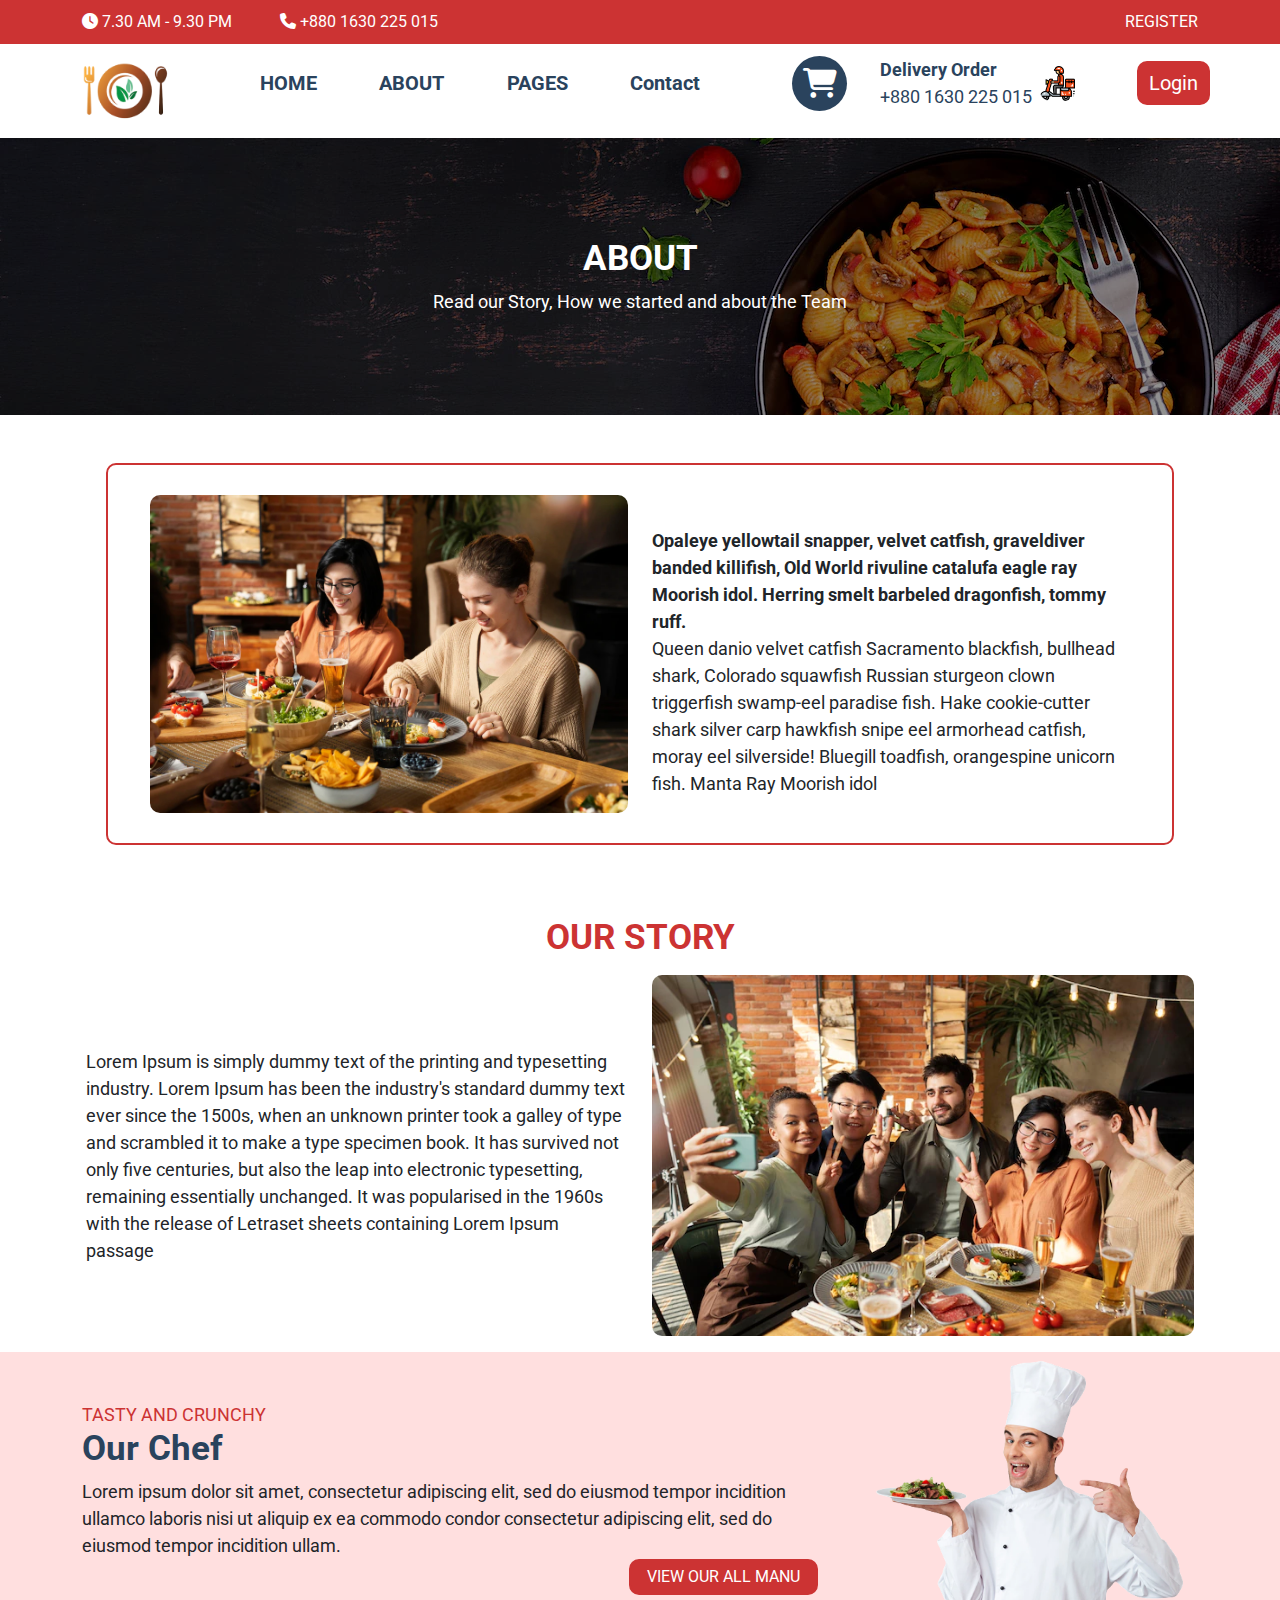
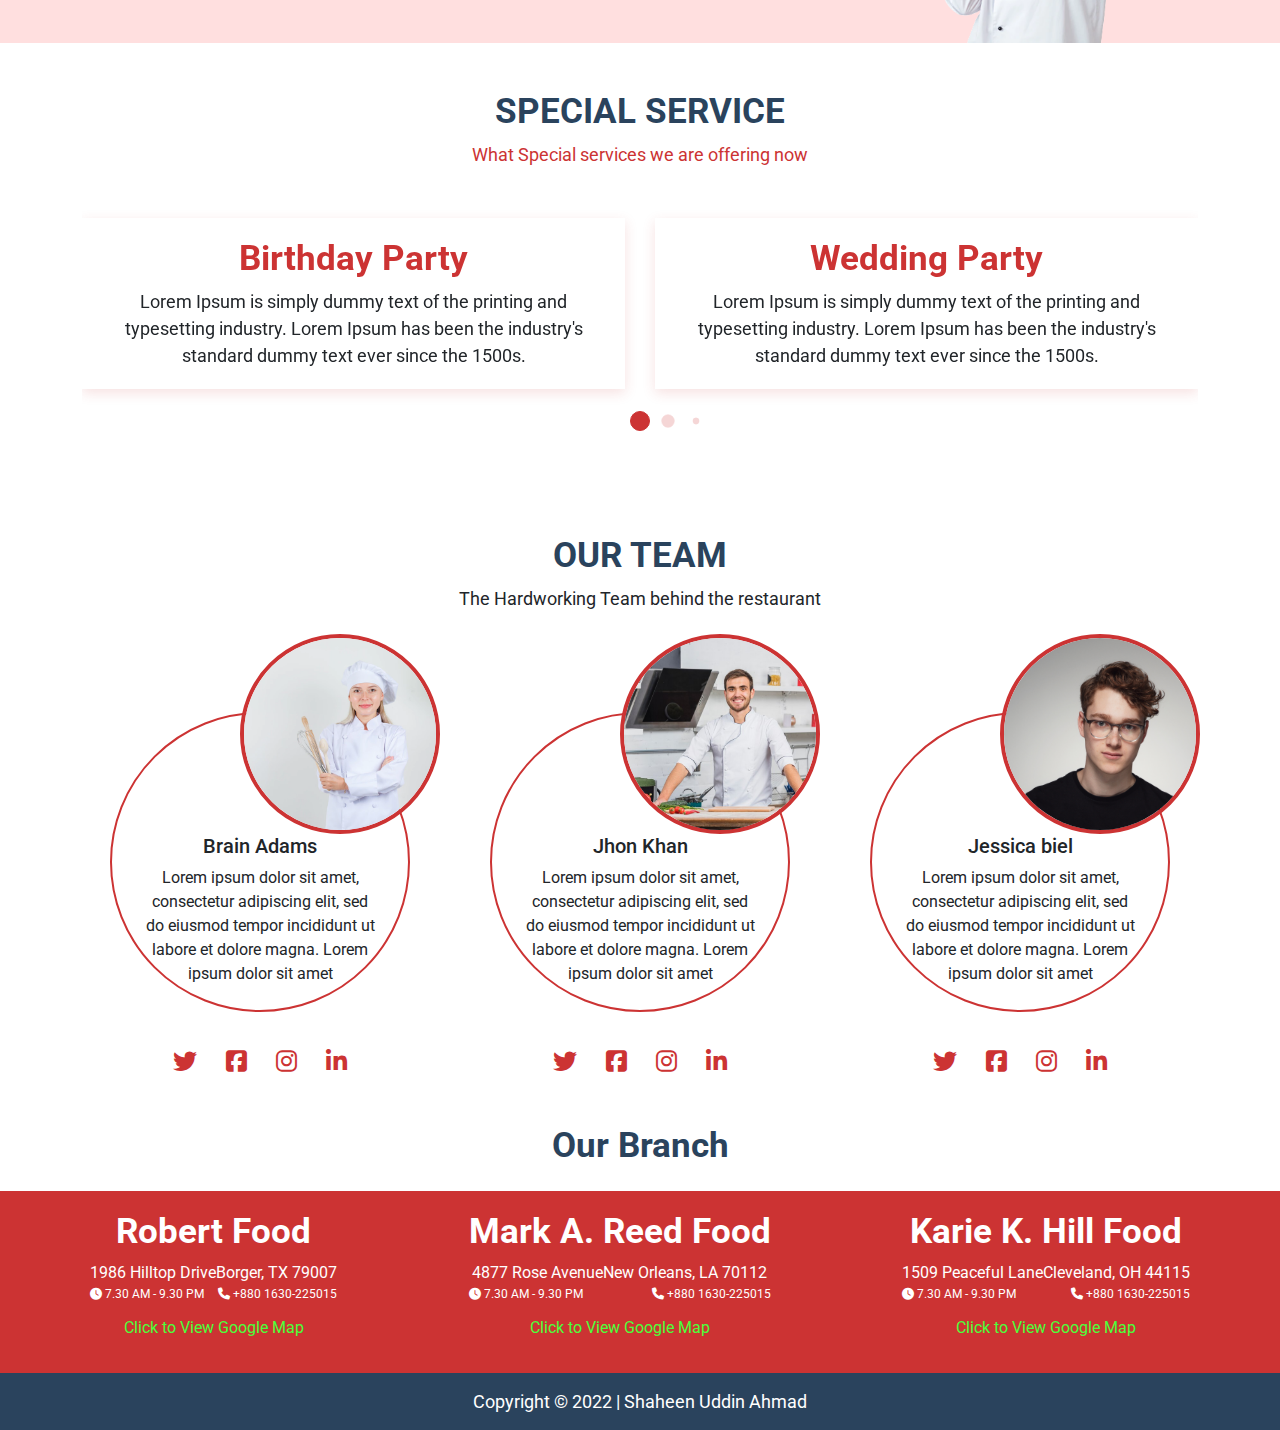
==== about.html @ 09d65389 "about page" ====
<!DOCTYPE html>
<html lang="en">

<head>
    <meta charset="UTF-8">
    <meta name="viewport" content="width=device-width, initial-scale=1.0">
    <title>Restaurant</title>
    <!-- Css  -->
    <link rel="stylesheet" href="style.css">
    <!-- Boostrap  -->
    <link href="https://cdn.jsdelivr.net/npm/bootstrap@5.3.3/dist/css/bootstrap.min.css" rel="stylesheet"
        integrity="sha384-QWTKZyjpPEjISv5WaRU9OFeRpok6YctnYmDr5pNlyT2bRjXh0JMhjY6hW+ALEwIH" crossorigin="anonymous">
    <script src="https://cdn.jsdelivr.net/npm/bootstrap@5.3.3/dist/js/bootstrap.bundle.min.js"
        integrity="sha384-YvpcrYf0tY3lHB60NNkmXc5s9fDVZLESaAA55NDzOxhy9GkcIdslK1eN7N6jIeHz"
        crossorigin="anonymous"></script>

    <!-- font Awesome  -->
    <link rel="stylesheet" href="https://cdnjs.cloudflare.com/ajax/libs/font-awesome/6.7.2/css/all.min.css"
        integrity="sha512-Evv84Mr4kqVGRNSgIGL/F/aIDqQb7xQ2vcrdIwxfjThSH8CSR7PBEakCr51Ck+w+/U6swU2Im1vVX0SVk9ABhg=="
        crossorigin="anonymous" referrerpolicy="no-referrer" />

    <!-- font family -->
    <link rel="preconnect" href="https://fonts.googleapis.com">
    <link rel="preconnect" href="https://fonts.gstatic.com" crossorigin>
    <link
        href="https://fonts.googleapis.com/css2?family=Inter:ital,opsz,wght@0,14..32,100..900;1,14..32,100..900&family=Montserrat:ital,wght@0,100..900;1,100..900&family=Roboto:ital,wght@0,100;0,300;0,400;0,500;0,700;0,900;1,100;1,300;1,400;1,500;1,700;1,900&display=swap"
        rel="stylesheet">


    <!-- swiper -->
    <link rel="stylesheet" href="https://cdn.jsdelivr.net/npm/swiper@11/swiper-bundle.min.css">
</head>

<body>
    <header class="">
        <nav class="nav-red d-none d-md-block">
            <div class="container-fluid container-lg d-flex justify-content-between">
                <div class=" d-flex ">
                    <div class="pe-5">
                        <i class="fa-solid fa-clock"></i>
                        7.30 AM - 9.30 PM

                    </div>
                    <div>
                        <i class="fa-solid fa-phone"></i>
                        +880 1630 225 015
                    </div>
                </div>
                <div class="">
                    REGISTER
                </div>
            </div>

        </nav>
        <nav class="main container-fluid container-lg">
            <div class="row py-1 px-1 px-lg-0 d-flex justify-content-between align-items-center">
                <div class="col-4 col-md-2">
                    <img src="img/logo.png" height="59px" alt="logo">
                </div>
                <div class="col-10 p-0 d-none d-md-block">
                    <ul class="d-flex justify-content-between align-items-center p-0">
                        <li>
                            <a href="#">HOME</a>
                        </li>
                        <li>
                            <a href="#">ABOUT</a>
                        </li>
                        <li>
                            <a href="#">PAGES</a>
                        </li>
                        <li>
                            <a href="#">Contact</a>
                        </li>
                        <li>
                            <div class="shopping-icon"><i class="fa-solid fa-cart-shopping fa-xl"></i></div>
                        </li>
                        <li>
                            <div class="d-flex align-items-center py-2">
                                <p>
                                    <b>Delivery Order</b>
                                    <br>
                                    +880 1630 225 015 &nbsp;
                                </p>
                                <img src="img/header-bike.png" height="35px" alt="">
                            </div>
                        </li>

                        <li>
                            <button class="btn-main">
                                Login
                            </button>
                        </li>
                    </ul>
                </div>
                <div class="col-2 text-end d-block d-md-none">
                    <i class="fa-solid fa-bars fa-2xl" style="color: #cc3333;" id="show"></i>
                    <i class="fa-solid fa-x fa-2xl" style="color: #cc3333;" id="hide"></i>
                </div>
            </div>
            <div class="mobile-nav  text-start" id="mobileNav">
                <div class="links d-flex flex-column">
                    <a href="#" class="active">HOME</a>
                    <a href="#Catagories">ABOUT</a>
                    <a href="#Menu">PAGES</a>
                    <a href="#Service">CONTACT</a>

                </div>
            </div>
        </nav>
    </header>
    <section class="about-hero container-fluid text-center">
        <div class="dull">
            <h3>
                ABOUT
            </h3>
            <p>Read our Story, How we started and about the Team</p>
        </div>
    </section>

    <section class="about-text container-fluid container-lg p-3 p-md-5">
        <div class="data-row row d-flex align-items-center">
            <div class="col-12 col-md-6 text-center">
                <img src="img/about-text.png" width="100%" alt="">
            </div>
            <div class="col-12 col-md-6 d-flex flex-column align-items-center justify-content-around pt-3">
                <p>
                    <b>
                        Opaleye yellowtail snapper, velvet catfish, graveldiver banded killifish, Old World rivuline
                        catalufa eagle ray Moorish idol. Herring smelt barbeled dragonfish, tommy ruff.
                    </b>

                </p>
                <p>
                    Queen danio velvet catfish Sacramento blackfish, bullhead shark, Colorado squawfish Russian sturgeon
                    clown triggerfish swamp-eel paradise fish. Hake cookie-cutter shark silver carp hawkfish snipe eel
                    armorhead catfish, moray eel silverside! Bluegill toadfish, orangespine unicorn fish. Manta Ray
                    Moorish idol
                </p>
            </div>
        </div>
    </section>

    <section class="story container-fluid container-lg p-3">
        <h3 class="red text-center py-2">
            OUR STORY
        </h3>
        <div class="row  d-flex align-items-center">
            <div class="col-12 col-md-6">
                <p>

                    Lorem Ipsum is simply dummy text of the printing and typesetting industry. Lorem Ipsum has been the
                    industry's standard dummy text ever since the 1500s, when an unknown printer took a galley of type
                    and
                    scrambled it to make a type specimen book. It has survived not only five centuries, but also the
                    leap
                    into electronic typesetting, remaining essentially unchanged. It was popularised in the 1960s with
                    the
                    release of Letraset sheets containing Lorem Ipsum passage
                </p>
            </div>
            <div class="col-12 col-md-6 text-center py-3 py-md-0">
                <img src="img/about-story.png" width="100%" alt="">
            </div>
        </div>
    </section>


    <section class="about-Chef  container-fluid  ">
        <div class="container-lg">
            <div class="row d-flex align-items-center">
                <div class=" col-12 col-md-8 py-3">

                    <p class="red">
                        TASTY AND CRUNCHY
                    </p>
                    <h3>Our Chef</h3>
                    <p>
                        Lorem ipsum dolor sit amet, consectetur adipiscing elit, sed do eiusmod tempor incidition
                        ullamco laboris nisi ut aliquip ex ea commodo condor consectetur adipiscing elit, sed do eiusmod
                        tempor incidition ullam.
                    </p>
                    <div class="text-end">
                        <button class="btn-main  py-1 px-3">VIEW OUR ALL MANU</button>
                    </div>
                </div>
                <div class="col-12 col-md-4 text-center">
                    <img src="img/about-Chef.png" width="100%" alt="">
                </div>
            </div>
        </div>
    </section>



    <section class="about-service container-fluid container-lg py-3 py-5">
        <h3 class="text-center ">
            SPECIAL SERVICE
        </h3>
        <p class="text-center red">
            What Special services we are offering now
        </p>
        <div class="slider-wrapper swiper">
            <!-- Swiper Container -->
            <div class="swiper-wrapper">
                <!-- Slides -->
                <div class="swiper-slide">
                    <div class="card-service">
                        <h3 class="red">
                            Birthday Party
                        </h3>
                        <p>
                            Lorem Ipsum is simply dummy text of the printing and typesetting industry. Lorem Ipsum has
                            been the industry's standard dummy text ever since the 1500s.
                        </p>
                    </div>
                </div>
                <div class="swiper-slide">
                    <div class="card-service">
                        <h3 class="red">
                            Wedding Party
                        </h3>
                        <p>
                            Lorem Ipsum is simply dummy text of the printing and typesetting industry. Lorem Ipsum has
                            been the industry's standard dummy text ever since the 1500s.
                        </p>
                    </div>
                </div>
                <div class="swiper-slide">
                    <div class="card-service">
                        <h3 class="red">
                            Birthday Party
                        </h3>
                        <p>
                            Lorem Ipsum is simply dummy text of the printing and typesetting industry. Lorem Ipsum has
                            been the industry's standard dummy text ever since the 1500s.
                        </p>
                    </div>
                </div>
                <div class="swiper-slide">
                    <div class="card-service">
                        <h3 class="red">
                            Wedding Party
                        </h3>
                        <p>
                            Lorem Ipsum is simply dummy text of the printing and typesetting industry. Lorem Ipsum has
                            been the industry's standard dummy text ever since the 1500s.
                        </p>
                    </div>
                </div>
            </div>


            <!-- Pagination -->
            <div class="swiper-pagination"></div>
        </div>
    </section>



    <section class="about-team container-fluid container-lg py-3 py-md-5 text-center">
        <h3>OUR TEAM</h3>
        <p>The Hardworking Team behind the restaurant</p>
        <div class="row">
            <div class="col-12 col-md-4 d-flex justify-content-center flex-column align-items-center">
                <div class="teamCardP">
                    <div class="cardTeam">
                        <img src="img/AboutTeam.png" alt="">
                        <div>

                            <h5>Brain Adams</h5>

                            Lorem ipsum dolor sit amet, consectetur adipiscing elit, sed do eiusmod tempor incididunt ut
                            labore et dolore magna.
                            Lorem ipsum dolor sit
                            amet

                        </div>
                    </div>
                    <div
                        class="team-Icon d-flex align-items-center justify-content-around pt-3 pt-md-5 px-2 px-md-3 px-lg-5 w-100">
                        <i class="fa-brands fa-twitter fa-xl"></i>
                        <i class="fa-brands fa-square-facebook fa-xl"></i>
                        <i class="fa-brands fa-instagram fa-xl"></i>
                        <i class="fa-brands fa-linkedin-in fa-xl"></i>
                    </div>
                </div>
            </div>
            <div class="col-12 col-md-4 d-flex justify-content-center flex-column align-items-center">
                <div class="teamCardP">
                    <div class="cardTeam">
                        <img src="img/AboutTeam2.png" alt="">
                        <div>
                            <h5>Jhon Khan</h5>
                            Lorem ipsum dolor sit amet, consectetur adipiscing elit, sed do eiusmod tempor incididunt ut
                            labore et dolore magna.
                            Lorem ipsum dolor sit
                            amet
                        </div>
                    </div>
                    <div
                        class="team-Icon d-flex align-items-center justify-content-around pt-3 pt-md-5 px-2 px-md-3 px-lg-5 w-100">
                        <i class="fa-brands fa-twitter fa-xl"></i>
                        <i class="fa-brands fa-square-facebook fa-xl"></i>
                        <i class="fa-brands fa-instagram fa-xl"></i>
                        <i class="fa-brands fa-linkedin-in fa-xl"></i>
                    </div>
                </div>
            </div>
            <div class="col-12 col-md-4 d-flex justify-content-center flex-column align-items-center">
                <div class="teamCardP">

                    <div class="cardTeam">
                        <img src="img/AboutTeam3.png" alt="">
                        <div>
                            <h5>Jessica biel</h5>
                            Lorem ipsum dolor sit amet, consectetur adipiscing elit, sed do eiusmod tempor incididunt ut
                            labore et dolore magna.
                            Lorem ipsum dolor sit
                            amet
                        </div>
                    </div>
                    <div
                        class="team-Icon d-flex align-items-center justify-content-around pt-3 pt-md-5 px-2 px-md-3 px-lg-5 w-100">
                        <i class="fa-brands fa-twitter fa-xl"></i>
                        <i class="fa-brands fa-square-facebook fa-xl"></i>
                        <i class="fa-brands fa-instagram fa-xl"></i>
                        <i class="fa-brands fa-linkedin-in fa-xl"></i>
                    </div>
                </div>
            </div>

        </div>
    </section>


    <section class="">
        <h3 class="text-center py-3">Our Branch</h3>

        <div class="container-fluid branch">
            <div class="container-lg">
                <div class="d-flex justify-content-between flex-column flex-md-row">
                    <div class="text-center px-2">
                        <h3>Robert Food</h3>
                        <b>1986 Hilltop DriveBorger, TX 79007</b>
                        <div class="d-flex justify-content-between">
                            <p>
                                <i class="fa-solid fa-clock"></i> 7.30 AM - 9.30 PM
                            </p>
                            <p><i class="fa-solid fa-phone"></i> +880 1630-225015</p>
                        </div>
                        <a href="https://maps.app.goo.gl/DvCQ8Ajrg6sqxT3f6">Click to View Google Map</a>
                    </div>
                    <div class="text-center px-2">
                        <h3>Mark A. Reed Food</h3>
                        <b>4877 Rose AvenueNew Orleans, LA 70112</b>
                        <div class="d-flex justify-content-between">
                            <p>
                                <i class="fa-solid fa-clock"></i> 7.30 AM - 9.30 PM
                            </p>
                            <p><i class="fa-solid fa-phone"></i> +880 1630-225015</p>
                        </div>
                        <a href="https://maps.app.goo.gl/DvCQ8Ajrg6sqxT3f6">Click to View Google Map</a>
                    </div>
                    <div class="text-center px-2">
                        <h3>Karie K. Hill Food</h3>
                        <b>1509 Peaceful LaneCleveland, OH 44115</b>
                        <div class="d-flex justify-content-between">
                            <p>
                                <i class="fa-solid fa-clock"></i> 7.30 AM - 9.30 PM
                            </p>
                            <p><i class="fa-solid fa-phone"></i> +880 1630-225015</p>
                        </div>
                        <a href="https://maps.app.goo.gl/DvCQ8Ajrg6sqxT3f6">Click to View Google Map</a>
                    </div>
                </div>
            </div>
        </div>
    </section>
    <footer>
        <p>Copyright © 2022 | Shaheen Uddin Ahmad</p>
    </footer>





    <script src="https://cdn.jsdelivr.net/npm/swiper@11/swiper-bundle.min.js"></script>
    <script src="script.js"></script>
</body>

</html>
---- style.css ----
*:not(i) {
    font-family: "Roboto", serif !important;
    padding: 0;
    margin: 0;
}

:root {
    --secondColor: #2A435D;
    --red: #CC3333;
}

.nav-red {
    background-color: var(--red);
    padding: 10px 5px;
}

.nav-red div {
    color: #fff;
}

.index p,
li {
    margin-bottom: 0px !important;
    font-size: 20px;
    color: var(--secondColor);
}

nav ul li {
    list-style-type: none;
}

nav ul li a {
    text-decoration: none;
    color: var(--secondColor);
    font-size: 20px;
    font-weight: 700;
}

nav .shopping-icon {
    height: 55px;
    width: 55px;
    display: flex;
    align-items: center;
    justify-content: center;
    background-color: var(--secondColor);
    color: #fff;
    border-radius: 50%;
    position: relative;
    left: 30px;
}

.mobile-nav,
#hide {
    display: none;
}

.mobile-nav {
    z-index: 99999999999;
    background-color: #ffffff3f;
    
}

.mobile-nav a {
    font-size: 20px;
    font-weight: 700;
    color: var(--red);
    text-decoration: none;
    padding: 10px 20px;
    border-bottom: 1px solid #f3a5a541;
}

.btn-main {
    background-color: var(--red);
    padding: 5px 10px;
    color: #fff;
    border: none;
    border-radius: 10px;
    border: 2px solid var(--red);
    transition: all 0.5s ;
}
.btn-main:hover{
    color: var(--red);
    border: 2px solid var(--red);
    background-color: transparent;
}
.red {
    color: var(--red) !important;
}

.hero h2 {
    font-size: 45px;
}

.btn-order {
    font-size: 24px;
    font-weight: 600;
}

.hero-icons i {
    color: var(--red);
    padding: 10px;
    font-size: 35px !important;
}

h3 {
    font-size: 35px !important;
    font-weight: 700 !important;
    color: var(--secondColor) !important;
}

.cards-popular {
    padding-top: 10px;
    display: grid;
    grid-template-columns: repeat(5, 1fr);
    gap: 16px;
}

img {
    border-radius: 10px;

}

.cards-popular img {
    height: 120px !important;
    object-fit: cover;
    object-position: center;
}

ul {
    padding: 0px 0px !important;
}

.highest li {
    list-style-type: none;
    padding: 10px 0px;
}

.highest li:before {
    font-family: "Font Awesome 6 Free";
    /* Use Font Awesome */
    content: "\2B50 ";
    /* Unicode for fa-certificate */
    font-weight: 900;
    /* Required for solid icons */
    color: var(--red);
    margin-right: 10px;
    /* Space between icon and text */
}

.cards-offer {
    padding-top: 10px;
    display: grid;
    grid-template-columns: 1fr 1.5fr 1fr;
    /* grid-template-columns: repeat(3, 1fr); */
    gap: 16px;
}

.cards-offer img {
    width: 100%;
    object-fit: cover;
}

.cards-offer div:nth-child(1) img {
    object-position: right;

}

.cards-offer div:nth-child(2) img {
    object-position: right;
}

.cards-offer div:nth-child(3) img {
    object-position: left;

}

.specials-list-btns .active {
    background-color: var(--red) !important;
    color: #fff !important;
    border: none !important;
}

.specials-list-btns div {
    padding: 5px 10px;
    width: 100%;
}

.specials-list-btns div button {
    border-left: 1px solid #2A435D !important;
    text-align: center;
    width: 100%;
    background-color: transparent;
    color: var(--red) !important;
    padding: 5px;
    border: none;
}
.specials .btn-main:hover i{
    color: var(--red) !important;
}
.specials-dish {
    border-bottom: 2px dashed var(--red);
    padding: 0px;
}

.specials-dish::after {
    content: "$25";
    font-size: 20px;
    left: 100% !important;
    bottom: 5px !important;
    color: var(--red);
    font-weight: 700;
    position: relative;
    line-height: 0px !important;
}

.specials-dish .red {
    font-size: 24px;
    line-height: 60px;
}

.specials-dish p {
    font-size: 18px;
    line-height: 0px;
}



.allTime-card {
    width: 150px;
    height: 150px;
    display: flex;
    align-items: center;
    justify-content: space-around;
    flex-direction: column;
    /* border: 1px solid #CC3333; */
    box-shadow: #cc333326 0px 4px 12px;
    border-radius: 10px;
    margin: 10px;
    padding: 5px;
    transition: all 0.8s;
}

.allTime-card:hover {
    background-color: var(--red);

}

.allTime-card p {
    font-size: 18px;
    color: var(--red);
}

.allTime-card:hover p {
    color: #fff;

}

.allTime .d-flex {
    justify-content: center;
    flex-wrap: wrap;
}

.ourRestaurant .col-md-5 .row {
    --bs-gutter-x: 0.5rem !important;
}

.ourRestaurant .icon {
    width: 120px !important;
    height: 100px !important;
    border: 3px solid var(--red);
    border-radius: 100%;
    display: flex;
    align-items: center;
    justify-content: center;
    margin: 0px 5px;
}

.ourRestaurant p {
    font-size: 16px;
}

.ourRestaurant button {
    color: var(--red);
    background-color: transparent;
    padding: 3px 8px;
    border-radius: 30px;
    font-weight: 500;
    box-shadow: #cc333356 0px 4px 12px;
    transition: all 0.5s;
    margin: 5px 10px;
    border: none;
}

.ourRestaurant button:hover {
    background-color: var(--red);
    color: #fff;
}

.delivery .order button {
    font-size: 1.5rem;
    padding: 8px 15px;
}

.best .cardBest {
    padding: 20px;
}

.best .col-md-4 .cardBest .cardImg::after {
    content: "1";
    font-size: 35px !important;
    color: #fff;
    display: flex;
    align-items: center;
    justify-content: center;
    height: 100px !important;
    width: 100px !important;
    background-color: var(--red);
    border-radius: 100%;
    position: relative;
    right: 20px !important;
}

.best .col-md-4 .cardBest .cardImg img {
    z-index: 99999;
}

.best .col-md-4 {
    padding: 5px 10px;
    font-size: 20px;
}

.best .col-md-4:nth-child(2) {
    background-color: var(--red);
}

.best .col-md-4:nth-child(2) .cardBest .cardImg::after {
    content: "2";
    background-color: #fff;

    color: var(--red);
}

.best .col-md-4:nth-child(2) .cardBest p {
    color: #fff !important;
}

.best .col-md-4:nth-child(2) .cardBest button {
    background-color: #fff;
    color: var(--red);
    padding: 5px 10px;
    border-radius: 10px;
    border: none;
}

.best .col-md-4:nth-child(3) .cardBest .cardImg::after {
    content: '3';
}





.testimonial .swiper-slide {
    text-align: center;
    display: flex;
    flex-direction: column;
    align-items: center;
    justify-content: center;
    padding: 10px;
    background-color: #f9f9f9;
    border-radius: 8px;
    box-shadow: 0 4px 6px rgba(0, 0, 0, 0.1);
    filter: blur(5px);
}

.testimonial .swiper-slide-next {
    filter: none;

}

.testimonial .swiper-slide img {
    width: 100px;
    height: 100px;
    object-fit: cover;
    border-radius: 100%;
    border: 5px solid var(--red);

}

.testimonial .swiper-slide p {
    font-size: 1rem;
    padding: 20px 0px 10px 0px;
}

.testimonial .swiper-slide .stars {
    color: var(--red);
}

.testimonial .swiper-pagination2 {
    margin: auto;
    padding-top: 30px;
}

.testimonial .swiper-pagination2 .swiper-pagination-bullet {
    width: 15px !important;
    height: 15px !important;

}

.testimonial .swiper-pagination2 .swiper-pagination-bullet-active {
    background-color: var(--red);
}


.branch {
    background-color: var(--red);
    padding: 20px;
}

.branch h3,
.branch p,
.branch b {
    color: #fff !important;
}

.branch b {
    font-weight: 400;
    font-size: 16px;
}

.branch p {
    font-size: 12px;
}

.branch a {
    color: #4BFF3C;
    text-decoration: none;
    line-height: 50px;
}

footer {}

footer p {
    padding: 15px;
    background-color: var(--secondColor);
    color: #fff;
    text-align: center;
}
.highestImg2 {
    height: 350px;
}






/* About page Css  */
.about-hero{
    background-image: url(img/ABOUT-HERO.png);
    object-fit: cover;
    object-position: left;
    --bs-gutter-x: 0rem !important;
    
}
.about-hero .dull{
    background-color: #0000006e;
    padding: 100px 0px;
}

.about-hero h3 , .about-hero p{
    color: #fff !important;

} 
.about-text .data-row{
    border:  2px solid var(--red);
    border-radius: 10px ;
    padding: 30px;
} 
p{
    font-size: 18px;
    margin-bottom: 0px !important;
}

.about-Chef{
    background-color: #FFDFDF;
}
.about-service .swiper-wrapper{
    padding: 50px 0px;
    
}
.about-service .swiper-wrapper .card-service{
    text-align: center;
    padding:20px 40px ;
    box-shadow: #cc333326 0px 4px 12px;
}
.swiper-pagination-clickable .swiper-pagination-bullet{
    width: 20px ;
    height: 20px;
    border: 1px solid var(--red) !important;
    background-color: var(--red);
}
.about-team .row{
    padding: 100px 0px 0px 0px;
}
.about-team .cardTeam{
    border: 2px solid var(--red);
    border-radius: 100%;
    text-align: center;
    height: 300px ;
    width: 300px;
}
.about-team .cardTeam img{
    width: 200px;
    height: 200px;
    bottom: 80px;
    left: 80px;
    position: relative;
    border-radius: 100%;
    border: 4px solid var(--red);
    object-fit: cover;
    object-position: center;
}
.about-team .cardTeam div{
    position: relative;
    bottom: 80px;
    padding: 0px 30px !important;
}
.about-team .team-Icon{
    color: var(--red);
}
@media screen and (min-width:991.9px) and (max-width:1200px) {
    .highestImg2 {
        height: 260px;
    }

    /* about page  */
    .about-team .cardTeam img{
        width: 190px;
        height: 190px;
    }
}

@media screen and (min-width:768px) and (max-width:992px) {
    body {
        overflow-x: hidden;
    }

    p,
    li {
        font-size: 14px;
    }

    nav .shopping-icon {
        height: 35px;
        width: 35px;
        left: 10px;
    }

    nav .shopping-icon i {
        font-size: 16px;
    }

    .hero h2 {
        font-size: 36px;
    }

    .hero p {
        padding: 20px 0px;
    }

    .highestImg2 {
        height: 100%;
        width: 80%;
    }

    .highestContent {
        display: flex;
        flex-direction: column;
        justify-content: space-evenly;
    }

    .specials-dish p {
        font-size: 14px;
    }

    .specials-dish .red {
        font-size: 20px;
        line-height: 45px;
    }

    h3 {
        font-size: 25px !important;
    }

    .branch p {
        font-size: 10px;
    }




    /* ABOUT PAGE  */
    .about-team .cardTeam{
        width: 250px;
        height: 250px;
    } 
    .about-team .cardTeam img {
        width: 99px;
        height: 100px;
        bottom: 50px;
        left: 60px;
    }
    .about-team .cardTeam div {
        bottom:50px;
        padding: 0px 20px !important;
    }




}

@media screen and (max-width:767.9px) {

    .hero h2 {
        font-size: 27px;
    }

    p {
        font-size: 16px;
    }

    h3 {
        font-size: 22px !important;
    }

    .hero>div p {
        padding: 20px 0px 0px 0px;

    }

    .hero .w-100 {
        padding: 10px 10px;
    }

    .hero-icons i {
        color: var(--red);
        padding: 10px;
        font-size: 25px !important;
    }

    .hero img {
        max-width: 350px;
        margin: 0px auto;
        padding: 20px;
    }

    img {
        max-width: 300px;
        margin: 0px auto;
    }

    .cards-popular {
        grid-template-columns: repeat(3, 1fr);
    }

    .highestImg2 {
        height: auto !important;
    }

    .cards-offer {
        display: block;

    }

    .cards-offer div {
        padding: 10px;
    }

    .specials .row {
        flex-direction: column-reverse;
    }

    .specials-list-btns div {
        padding: 0px;
        font-size: 12px;
    }

    .specials-dish::after {
        left: 92% !important;
        font-size: 16px;
    }

    .specials-dish p {
        font-size: 12px;
    }

    .specials-dish .red {
        font-size: 20px;
        line-height: 40px;
    }

    .best .col-md-4 {
        display: flex;
        align-items: center;
        justify-content: center;
    }

    .best .col-md-4 .cardBest .cardImg::after {
        right: 100px !important;
    }

    .cardBest {
        max-width: 350px;
    }

    .testimonial .swiper-slide {
        filter: none;
    }


    /* about page  */
    
    .about-text .data-row{
        padding: 15px 10px;
    }
    .about-team .row {
        padding: 0px;
    }
    .teamCardP{
        width: 380px;
        display: flex;
        align-items: center;
        justify-content: center;
        flex-direction: column;
        margin-top: 20px;
        box-shadow: #cc333326 0px 4px 12px;
        padding: 50px 0px 30px 0px;        
        border-radius: 20px;
    }
    .about-team .cardTeam img {
        width: 100px;
        height: 100px;
        bottom: 35px;
        left: 65px;
    }
    .about-team .cardTeam div {
        bottom: 30px;
    }
}

@media screen and (max-width:400px) {
    h3 {
        font-size: 18px !important;
    }

    .btn-order {
        font-size: 18px;
        font-weight: 600;
    }

    .cards-popular {
        grid-template-columns: repeat(2, 1fr);
    }

    p,
    li {
        font-size: 14px;
    }

    .specials-list-btns div:nth-child(5) {
        display: none;
    }

    .specials-dish p {
        line-height: 14px;
    }

    .highest li {
        list-style-type: none;
        padding: 0px 0px;
    }

    .allTime-card {
        width: 120px;
        margin: 3px;
        padding: 0px;
    }

    .allTime-card p {
        font-size: 12px;
    }

    .ourRestaurant .icon {
        width: 100px !important;
        height: 75px !important;
    }

    .ourRestaurant .icon img {
        width: 35px;
    }

    .ourRestaurant p {
        font-size: 12px;
    }

    .best .col-md-4 .cardBest .cardImg::after {
        right: 80px !important;
    }

    /* about page */
    .about-team .cardTeam {
        width: 270px;
        height: 270px;
    }
    .teamCardP {
        width: 290px;
    }
}
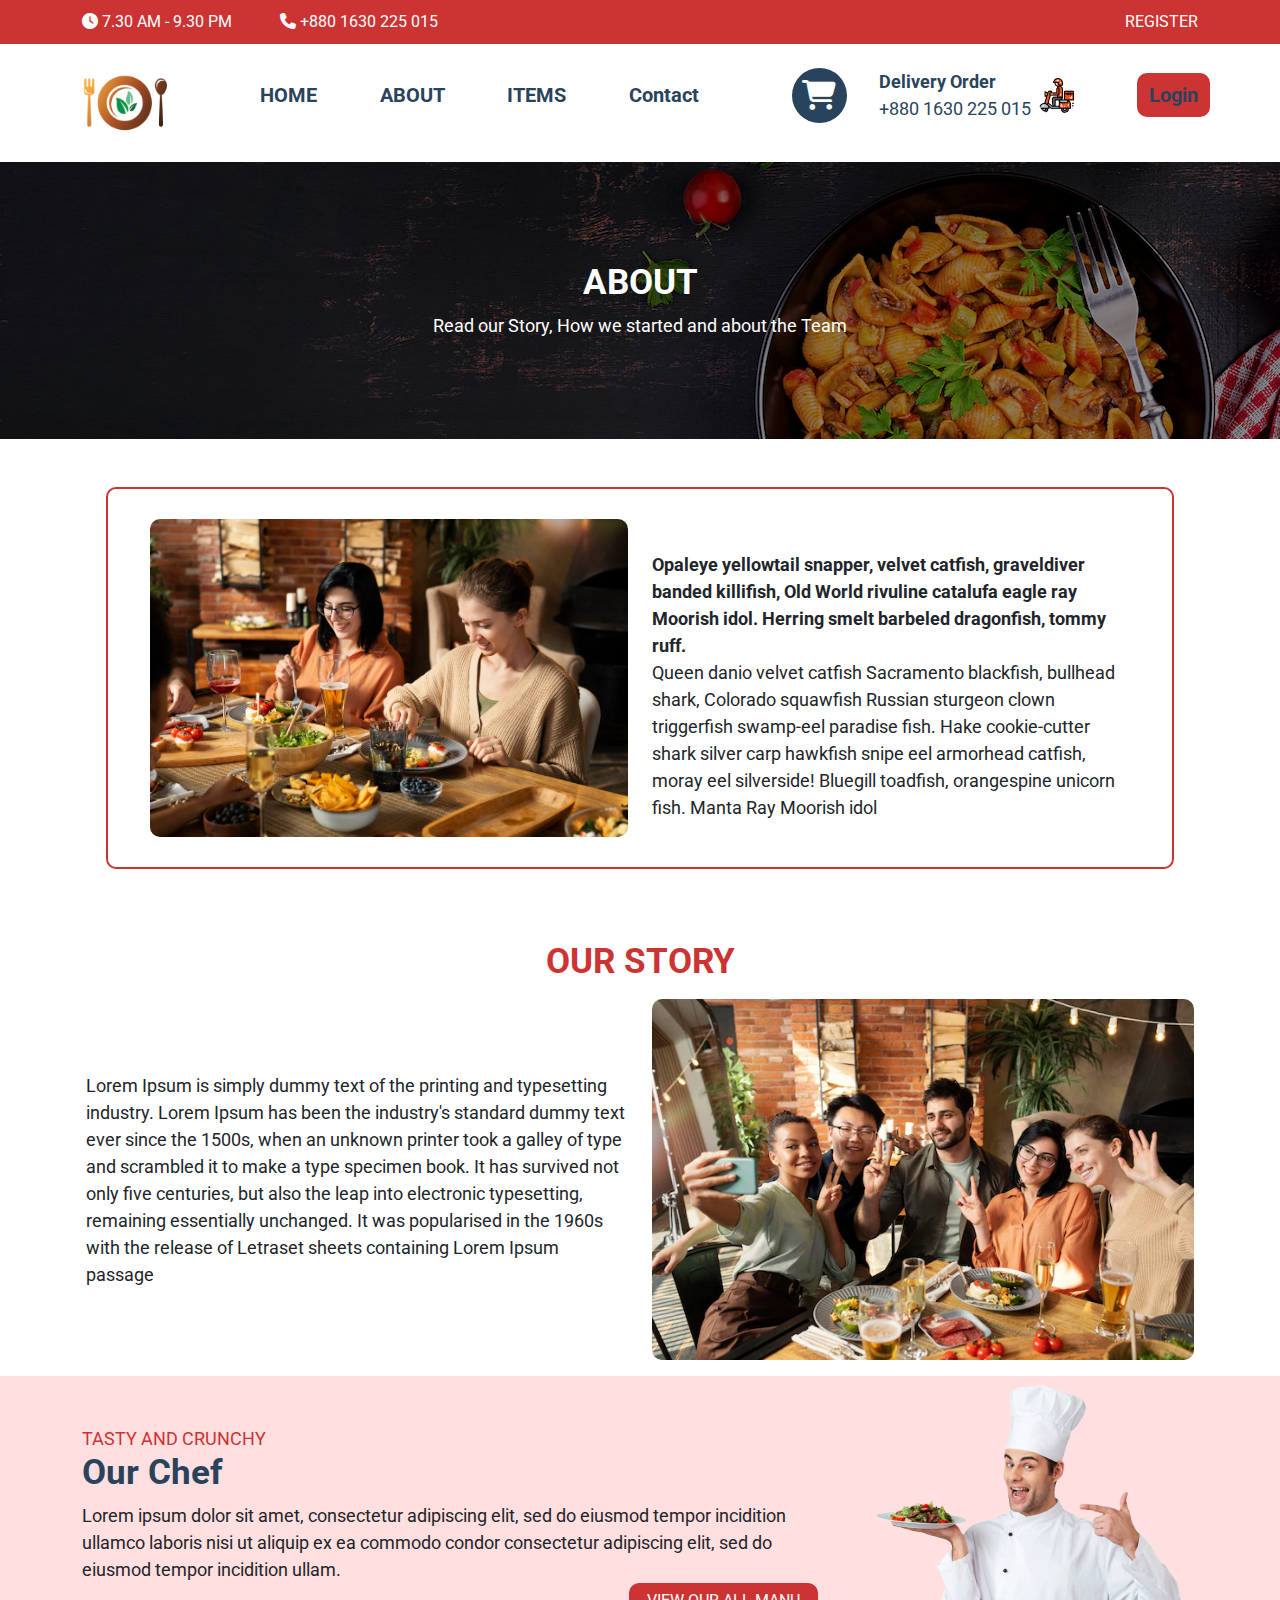
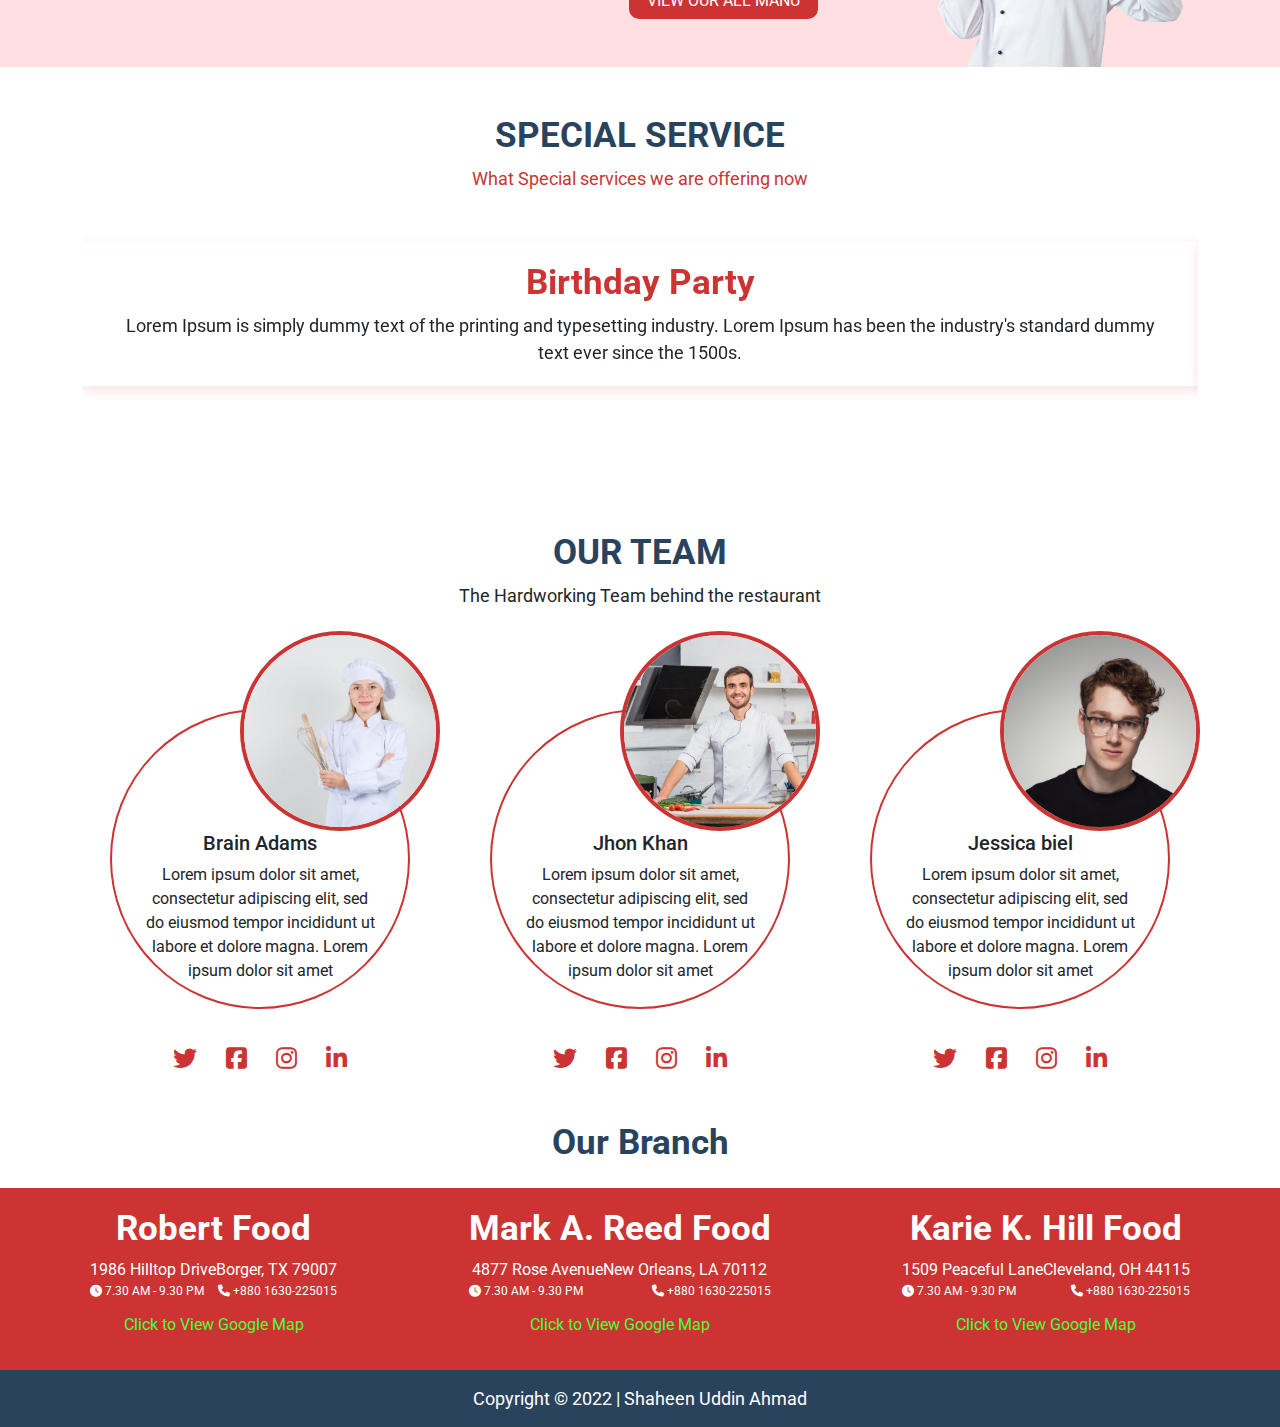
==== commit 09044995: "Adjust links" ====
--- a/about.html
+++ b/about.html
@@ -53,23 +53,23 @@
 
         </nav>
         <nav class="main container-fluid container-lg">
-            <div class="row py-1 px-1 px-lg-0 d-flex justify-content-between align-items-center">
+            <div class="row py-3 px-3 px-lg-0 d-flex justify-content-between align-items-center">
                 <div class="col-4 col-md-2">
                     <img src="img/logo.png" height="59px" alt="logo">
                 </div>
                 <div class="col-10 p-0 d-none d-md-block">
                     <ul class="d-flex justify-content-between align-items-center p-0">
                         <li>
-                            <a href="#">HOME</a>
-                        </li>
-                        <li>
-                            <a href="#">ABOUT</a>
-                        </li>
-                        <li>
-                            <a href="#">PAGES</a>
-                        </li>
-                        <li>
-                            <a href="#">Contact</a>
+                            <a href="index.html">HOME</a>
+                        </li>
+                        <li>
+                            <a href="about.html">ABOUT</a>
+                        </li>
+                        <li>
+                            <a href="items.html">ITEMS</a>
+                        </li>
+                        <li>
+                            <a href="contact.html">Contact</a>
                         </li>
                         <li>
                             <div class="shopping-icon"><i class="fa-solid fa-cart-shopping fa-xl"></i></div>
@@ -86,24 +86,26 @@
                         </li>
 
                         <li>
-                            <button class="btn-main">
-                                Login
+                            <button class="btn-main ">
+                                <a href="MyAccount.html" >
+                                    Login
+                                </a>
                             </button>
                         </li>
                     </ul>
                 </div>
                 <div class="col-2 text-end d-block d-md-none">
                     <i class="fa-solid fa-bars fa-2xl" style="color: #cc3333;" id="show"></i>
-                    <i class="fa-solid fa-x fa-2xl" style="color: #cc3333;" id="hide"></i>
+                <i class="fa-solid fa-x fa-2xl" style="color: #cc3333;" id="hide"></i>
                 </div>
             </div>
             <div class="mobile-nav  text-start" id="mobileNav">
                 <div class="links d-flex flex-column">
-                    <a href="#" class="active">HOME</a>
-                    <a href="#Catagories">ABOUT</a>
-                    <a href="#Menu">PAGES</a>
-                    <a href="#Service">CONTACT</a>
-
+                    <a href="index.html" class="active">HOME</a>
+                    <a href="about.html">ABOUT</a>
+                    <a href="items.html">ITEMS</a>
+                    <a href="contact.html">CONTACT</a>
+                    
                 </div>
             </div>
         </nav>
--- a/style.css
+++ b/style.css
@@ -7,6 +7,9 @@
 :root {
     --secondColor: #2A435D;
     --red: #CC3333;
+}
+.bgc{
+    background-color:#fff8EE ;
 }
 
 .nav-red {
@@ -48,7 +51,10 @@
     position: relative;
     left: 30px;
 }
-
+#navPic{
+    cursor: pointer;
+    
+}
 .mobile-nav,
 #hide {
     display: none;
@@ -57,7 +63,7 @@
 .mobile-nav {
     z-index: 99999999999;
     background-color: #ffffff3f;
-    
+
 }
 
 .mobile-nav a {
@@ -76,13 +82,15 @@
     border: none;
     border-radius: 10px;
     border: 2px solid var(--red);
-    transition: all 0.5s ;
-}
-.btn-main:hover{
+    transition: all 0.5s;
+}
+
+.btn-main:hover {
     color: var(--red);
     border: 2px solid var(--red);
     background-color: transparent;
 }
+
 .red {
     color: var(--red) !important;
 }
@@ -194,9 +202,11 @@
     padding: 5px;
     border: none;
 }
-.specials .btn-main:hover i{
+
+.specials .btn-main:hover i {
     color: var(--red) !important;
 }
+
 .specials-dish {
     border-bottom: 2px dashed var(--red);
     padding: 0px;
@@ -446,6 +456,7 @@
     color: #fff;
     text-align: center;
 }
+
 .highestImg2 {
     height: 350px;
 }
@@ -456,61 +467,70 @@
 
 
 /* About page Css  */
-.about-hero{
+.about-hero {
     background-image: url(img/ABOUT-HERO.png);
     object-fit: cover;
     object-position: left;
     --bs-gutter-x: 0rem !important;
-    
-}
-.about-hero .dull{
+
+}
+
+.about-hero .dull {
     background-color: #0000006e;
     padding: 100px 0px;
 }
 
-.about-hero h3 , .about-hero p{
+.about-hero h3,
+.about-hero p {
     color: #fff !important;
-
-} 
-.about-text .data-row{
-    border:  2px solid var(--red);
-    border-radius: 10px ;
+}
+
+.about-text .data-row {
+    border: 2px solid var(--red);
+    border-radius: 10px;
     padding: 30px;
-} 
-p{
+}
+
+p {
     font-size: 18px;
     margin-bottom: 0px !important;
 }
 
-.about-Chef{
+.about-Chef {
     background-color: #FFDFDF;
 }
-.about-service .swiper-wrapper{
+
+.about-service .swiper-wrapper {
     padding: 50px 0px;
-    
-}
-.about-service .swiper-wrapper .card-service{
+
+}
+
+.about-service .swiper-wrapper .card-service {
     text-align: center;
-    padding:20px 40px ;
+    padding: 20px 40px;
     box-shadow: #cc333326 0px 4px 12px;
 }
-.swiper-pagination-clickable .swiper-pagination-bullet{
-    width: 20px ;
+
+.swiper-pagination-clickable .swiper-pagination-bullet {
+    width: 20px;
     height: 20px;
     border: 1px solid var(--red) !important;
     background-color: var(--red);
 }
-.about-team .row{
+
+.about-team .row {
     padding: 100px 0px 0px 0px;
 }
-.about-team .cardTeam{
+
+.about-team .cardTeam {
     border: 2px solid var(--red);
     border-radius: 100%;
     text-align: center;
-    height: 300px ;
+    height: 300px;
     width: 300px;
 }
-.about-team .cardTeam img{
+
+.about-team .cardTeam img {
     width: 200px;
     height: 200px;
     bottom: 80px;
@@ -521,24 +541,269 @@
     object-fit: cover;
     object-position: center;
 }
-.about-team .cardTeam div{
+
+.about-team .cardTeam div {
     position: relative;
     bottom: 80px;
     padding: 0px 30px !important;
 }
-.about-team .team-Icon{
-    color: var(--red);
-}
+
+.about-team .team-Icon {
+    color: var(--red);
+}
+
+
+
+
+
+/* ITEMS PAGES  */
+.hero {
+    object-fit: cover;
+    object-position: left;
+    --bs-gutter-x: 0rem !important;
+
+}
+
+.hero .dull {
+    background-color: #0000006e;
+    padding: 100px 0px;
+}
+
+.hero h3,
+.hero p {
+    color: #fff !important;
+}
+
+.items-hero {
+    background-image: url(img/itemsHeader.png);
+}
+
+.items-search {
+    padding: 15px;
+    background-color: var(--red);
+    border-radius: 10px;
+}
+
+.items-search input {
+    width: 250px;
+    height: 50px;
+    padding: 10px;
+    border: none;
+    border-radius: 10px;
+}
+
+input[value=Go] {
+    background-color: var(--red);
+    border: none;
+    height: 80px;
+    color: #fff;
+    width: 80px;
+    margin-left: 10px;
+    border-radius: 10px;
+    font-size: 22px;
+    font-weight: 700;
+}
+
+.items-list .card-items {
+    box-shadow: rgba(14, 30, 37, 0.12) 0px 2px 4px 0px, rgba(14, 30, 37, 0.32) 0px 2px 16px 0px;
+    padding: 20px;
+    border-radius: 20PX;
+    align-items: center;
+    margin: 20px 0px;
+    justify-content: space-between;
+}
+
+.items-list .card-items h5 {
+    font-size: 20PX;
+    font-weight: 700;
+    line-height: 23PX;
+    margin-bottom: 0PX;
+}
+
+.items-list .card-items .img img {
+    width: 120px;
+    height: 120px;
+}
+
+.items-list img {
+    object-fit: cover;
+    object-position: center;
+}
+
+
+
+/* My Account Page  */
+
+.Account{
+    background-color: #fff8EE;
+}
+.Account input{
+    border: 1px solid var(--red) !important;
+    padding: 5px;
+    border-radius: 10px;
+    outline: none;
+    color: var(--red);
+    width: 90%;
+    max-width: 300px;
+}
+.Account input::placeholder{
+    color: var(--red);
+}
+.Account div input[type= "checkbox"]{
+    border: 1px solid var(--red) !important;
+    width: auto;
+    accent-color: var(--red);
+}
+.Account a{
+    color: #4BFF3C;
+    text-decoration: none;
+}
+
+/* profile Page  */
+.profile img{
+    width: 100px;
+    height: 100px;
+    border-radius: 100%;
+    border: 2px solid var(--red);
+    object-fit: cover;
+    object-position: center;
+    margin-bottom: 10px;
+}
+.profile h5{
+    font-size: 25px;
+    margin-bottom: 0px;
+}
+.profile .profileMenu h5{
+    padding: 10px;
+    margin: 10px 0px;
+    background-color: #fff8EE;
+    border-top: 1px solid var(--red);
+    border-bottom: 1px solid var(--red);
+    font-weight: 400 !important;
+}
+.profile .profileMenu .active{
+    border-left: 5px solid var(--red);
+    border-top: none;
+    border-bottom: none;
+}
+
+.profile h3{
+    border-bottom: 3px solid var(--red);
+    padding-bottom: 5px;
+}
+.profileForm input , .profileForm textarea{
+    background-color: #fff8EE;
+    padding: 10px 15px;
+    border-radius: 10px ;
+    border: 2px solid var(--red);
+    outline:none;
+}
+.profileForm label{
+    padding-top: 10px;
+}
+.profileDetails{
+    display: none;
+    position: absolute;
+    right: 70px;
+}
+.profileDetails .bgc{
+    z-index: 1111;
+}
+.profileDetails .h5{
+    border-bottom: 2px solid var(--red);
+    border-top: 2px solid var(--red);
+    padding: 5px 20px;
+    cursor: pointer;
+    
+}
+.profileDetails .bgc> h5{
+    border-bottom: 2px solid var(--red);
+    padding: 10px 20px;    
+    cursor: pointer;
+}
+
+
+/* My Cart  */
+.cart table tr:nth-child(1) {
+    background-color: var(--red);
+    color: #ffffff;
+}
+.cart table tr{
+    padding: 10px 0px;
+    display: grid;
+    grid-template-columns: 180px 1.2fr 1fr 1fr 1fr 0.5fr; /* Adjust the values as needed */
+    gap: 10px; /* Optional: Adds space between columns */
+    align-items: center;
+    border-bottom: 2px solid var(--red);
+    padding-right: 10px;
+}
+.cart table tr td{
+    font-size: 18px;
+    font-weight: 700;
+
+}
+.cart table tr .quantity span{
+    border: 1px solid var(--red);
+    width: 30px;
+    height: 30px;
+}
+.SHIPPING{
+    display: grid;
+    grid-template-columns: 1fr 1fr;
+    gap: 100px;
+}
+.CALCULATESHIPPING .inner {
+    width: 300px;
+    margin: auto;
+}
+.CALCULATESHIPPING .inner select , .CALCULATESHIPPING .inner input{
+    width: 100%;
+    padding: 10px 20px;
+    border: 2px solid var(--red);
+    border-radius: 10px;
+    margin: 5px 0px;
+    outline: none;
+}
+
+.CALCULATESHIPPING .inner select{
+    background-color: var(--red);
+    color: white;
+    border: none;
+}
+/* Change hover color to red */
+.CALCULATESHIPPING .inner select option:hover {
+    background-color: red !important;
+    color: white !important;
+}
+
+/* Change selected color to red */
+.CALCULATESHIPPING .inner select option:checked {
+    background-color: var(--red) !important;
+    color: white !important;
+}
+.CALCULATESHIPPING .inner input::placeholder{
+    color: var(--red);
+}
+.CARTSUBTOTAL .inner{
+    width: 350px;
+    margin: auto;
+} 
+.CARTSUBTOTAL .inner p{
+    border-bottom: 2px solid var(--red);
+    padding: 10px 0px 5px 0px;
+}
+
 @media screen and (min-width:991.9px) and (max-width:1200px) {
     .highestImg2 {
         height: 260px;
     }
 
     /* about page  */
-    .about-team .cardTeam img{
+    .about-team .cardTeam img {
         width: 190px;
         height: 190px;
     }
+    
 }
 
 @media screen and (min-width:768px) and (max-width:992px) {
@@ -601,22 +866,27 @@
 
 
     /* ABOUT PAGE  */
-    .about-team .cardTeam{
+    .about-team .cardTeam {
         width: 250px;
         height: 250px;
-    } 
+    }
+
     .about-team .cardTeam img {
         width: 99px;
         height: 100px;
         bottom: 50px;
         left: 60px;
     }
+
     .about-team .cardTeam div {
-        bottom:50px;
+        bottom: 50px;
         padding: 0px 20px !important;
     }
 
-
+    /* My Cart page  */
+    .SHIPPING{
+        gap: 10px;
+    }
 
 
 }
@@ -721,14 +991,16 @@
 
 
     /* about page  */
-    
-    .about-text .data-row{
+
+    .about-text .data-row {
         padding: 15px 10px;
     }
+
     .about-team .row {
         padding: 0px;
     }
-    .teamCardP{
+
+    .teamCardP {
         width: 380px;
         display: flex;
         align-items: center;
@@ -736,17 +1008,69 @@
         flex-direction: column;
         margin-top: 20px;
         box-shadow: #cc333326 0px 4px 12px;
-        padding: 50px 0px 30px 0px;        
+        padding: 50px 0px 30px 0px;
         border-radius: 20px;
     }
+
     .about-team .cardTeam img {
         width: 100px;
         height: 100px;
         bottom: 35px;
         left: 65px;
     }
+
     .about-team .cardTeam div {
         bottom: 30px;
+    }
+
+    /* items page  */
+    .items-search {
+        padding: 10px;
+    }
+
+    .items-search input {
+        max-width: 180px;
+        height: 40px;
+    }
+
+    input[value=Go] {
+        height: 60px;
+        width: 60px;
+    }
+
+    .items-list .card-items {
+        margin: 10px 0px;
+    }
+
+    .items-list .card-items img {
+        max-width: 100%;
+    }
+
+    .items-list .card-items .img img {
+        max-width: 120px;
+    }
+
+    .itemPic1 {
+        height: 220px;
+    }
+
+
+    /* items-details Belgium Waffles */
+
+
+    .items-details img {
+        max-width: 100%;
+    }
+}
+
+@media screen and (max-width:500px) {
+    .items-list .card-items .img img {
+        max-width: 100px;
+        max-height: 100px;
+    }
+
+    .items-list .card-items h5 {
+        font-size: 16px;
     }
 }
 
@@ -814,7 +1138,25 @@
         width: 270px;
         height: 270px;
     }
+
     .teamCardP {
         width: 290px;
     }
+
+    /* items page  */
+
+
+    .items-list .card-items .img img {
+        max-width: 80px;
+        max-height: 80px;
+    }
+
+    .items-list .card-items h5 {
+        font-size: 14px;
+    }
+
+    .items-list .card-items p {
+        font-size: 12px;
+    }
+
 }